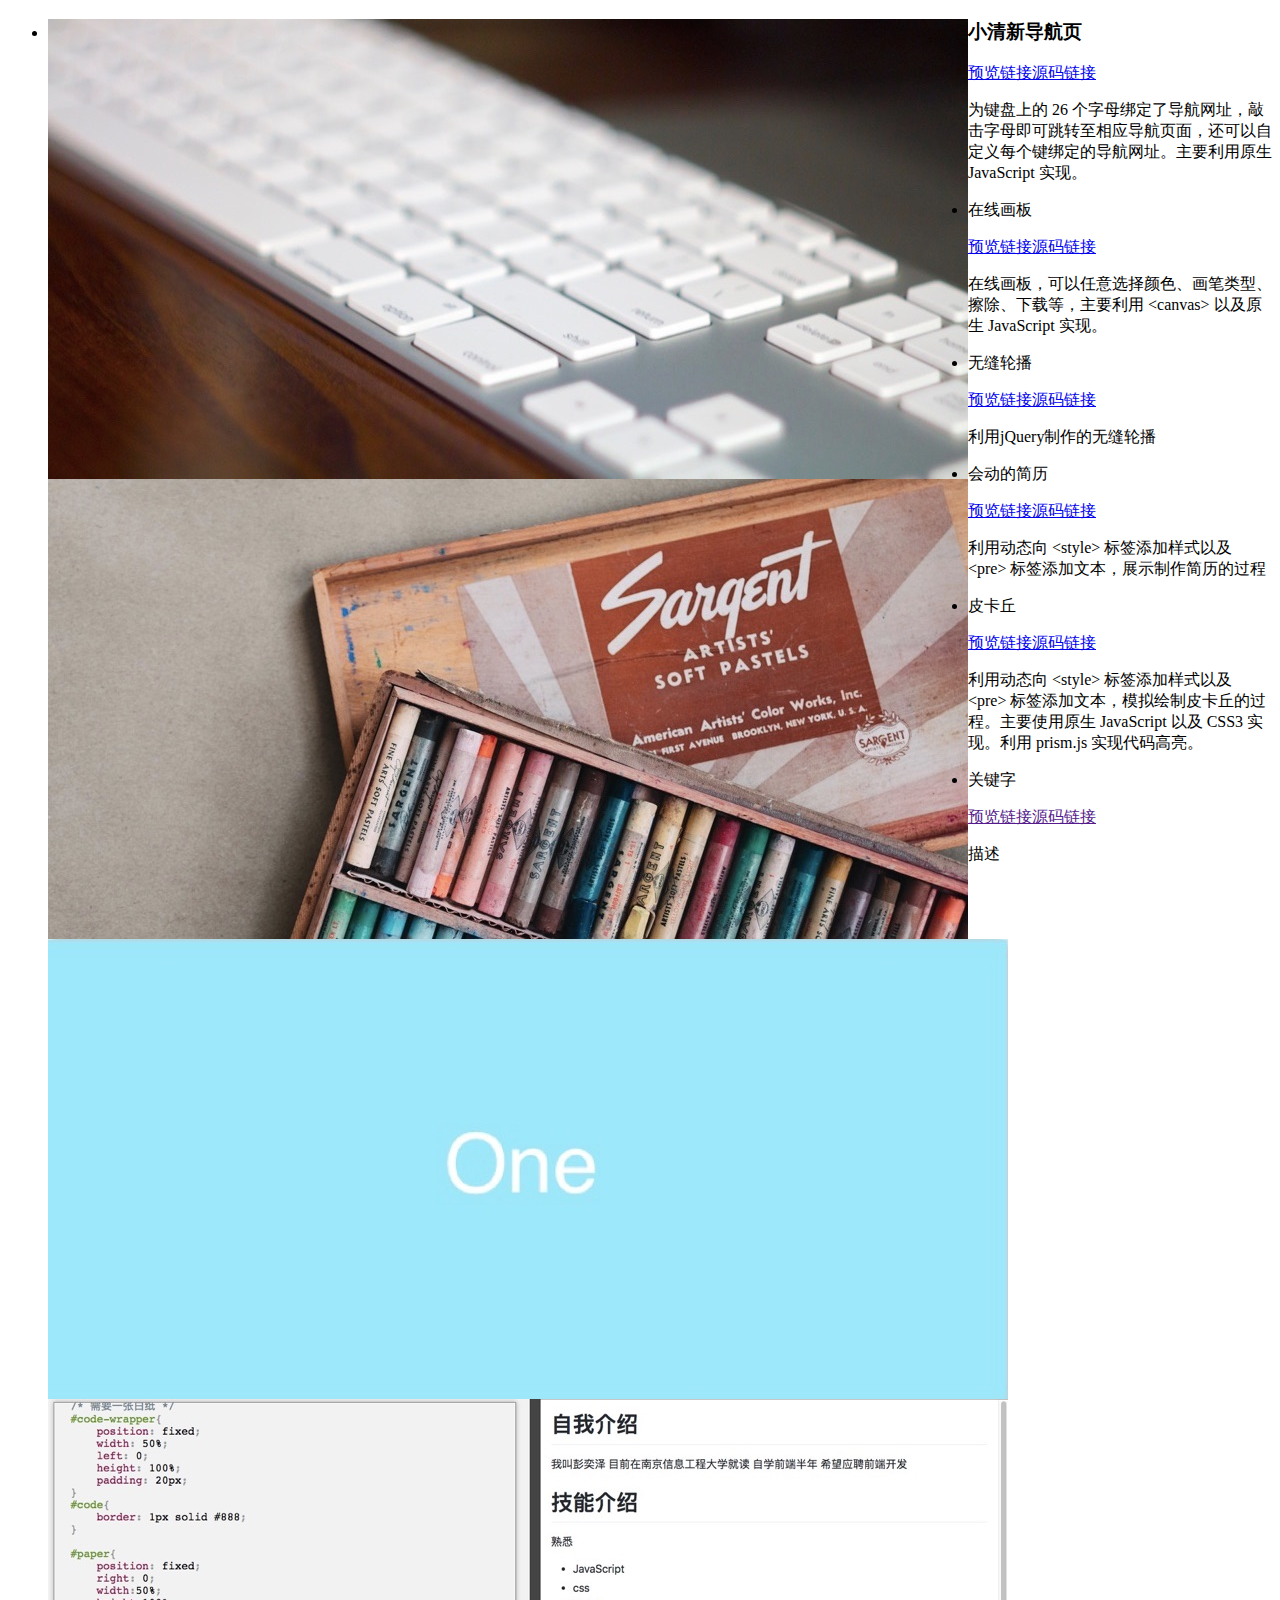
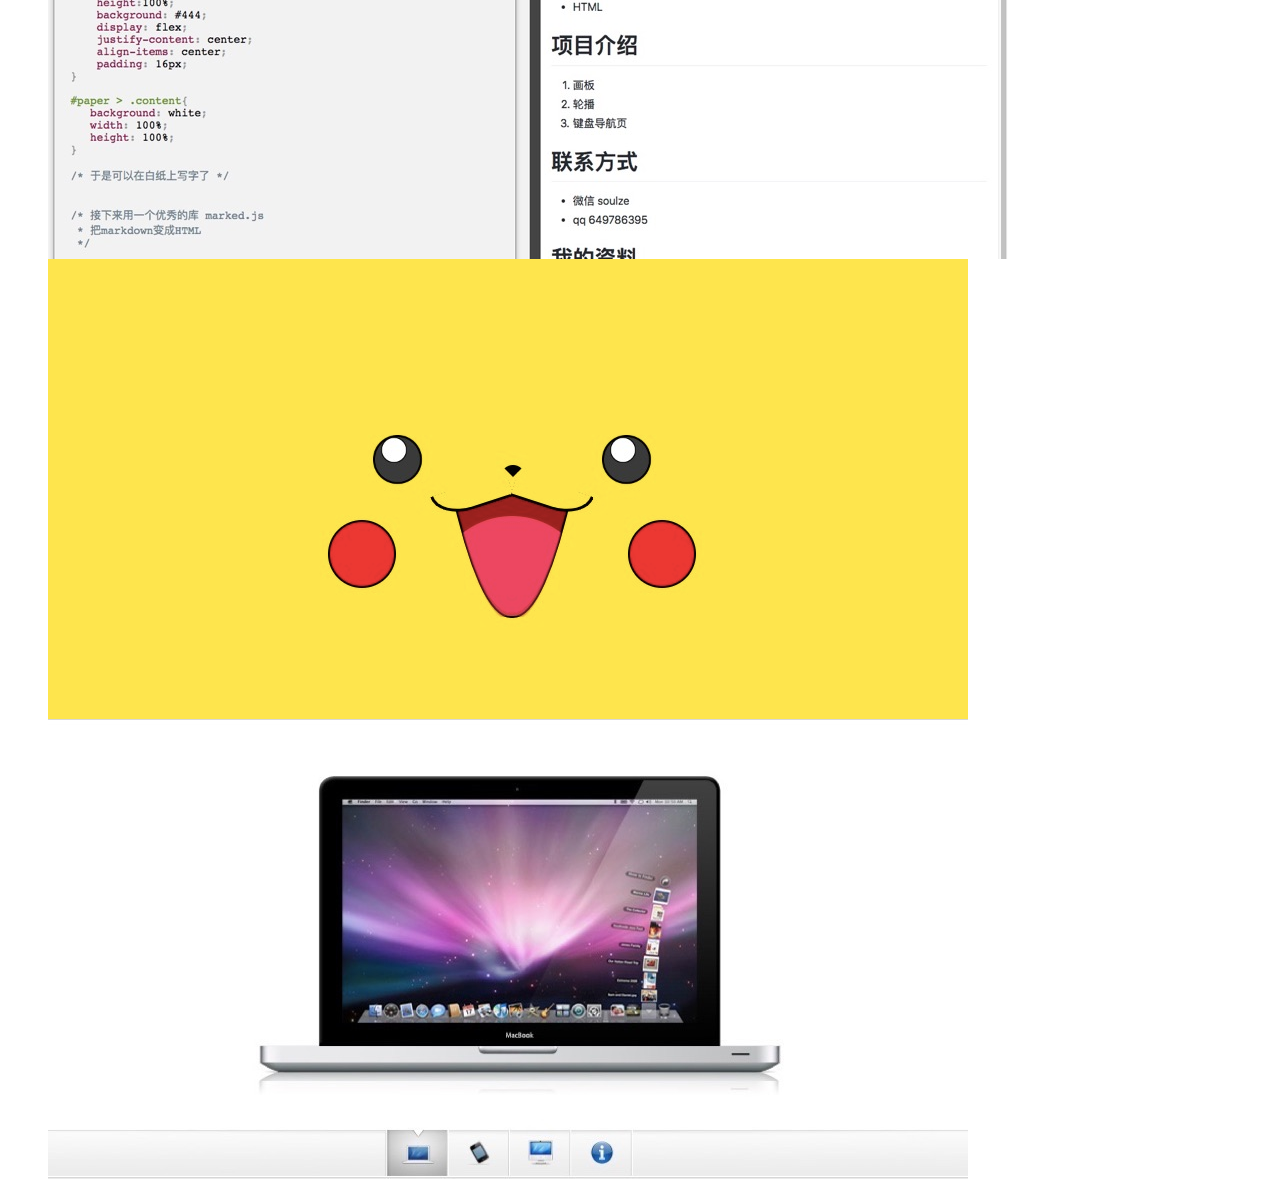
==== test.html @ 9c8a5423 "justify:center" ====
<!DOCTYPE html>
<html lang="en">
<head>
    <meta charset="UTF-8">
    <title>Test</title>
    <link rel="stylesheet" href="test.css">
</head>
<body>
<ul>
    <li>
        <a target="_blank" href="https://pengyize.github.io/homework/nav/"><img src="img/nav-page2.jpg" alt="图片"></a>
        <h3>小清新导航页</h3>
        <div><a target="_blank" href="https://pengyize.github.io/homework/nav/">预览链接</a><a target="_blank" href="https://github.com/Pengyize/homework/tree/master/nav">源码链接</a></div>
        <p>为键盘上的 26 个字母绑定了导航网址，敲击字母即可跳转至相应导航页面，还可以自定义每个键绑定的导航网址。主要利用原生 JavaScript 实现。</p>
    </li>
    <li>
        <a target="_blank" href="https://pengyize.github.io/canvas-/"><img src="img/canvas-page2.jpg" alt="图片"></a>
        <p>在线画板</p>
        <div><a target="_blank" href="https://pengyize.github.io/canvas-/">预览链接</a><a target="_blank" href="https://github.com/Pengyize/canvas-">源码链接</a></div>
        <p>在线画板，可以任意选择颜色、画笔类型、擦除、下载等，主要利用 &ltcanvas&gt 以及原生 JavaScript 实现。</p>
    </li>
    <li>
        <a target="_blank" href="https://pengyize.github.io/homework/playSlide"><img src="img/playSlide.jpg" alt="图片"></a>
        <p>无缝轮播</p>
        <div><a target="_blank" href="https://pengyize.github.io/homework/playSlide">预览链接</a><a target="_blank" href="https://github.com/Pengyize/homework/tree/master/playSlide">源码链接</a></div>
        <p>利用jQuery制作的无缝轮播</p>
    </li>
    <li>
        <a target="_blank" href="https://pengyize.github.io/homework/animation-resume/"><img src="img/resume.jpg" alt="图片"></a>
        <p>会动的简历</p>
        <div><a target="_blank" href="https://pengyize.github.io/homework/animation-resume/">预览链接</a><a target="_blank" href="https://github.com/Pengyize/homework/tree/master/animation-resume">源码链接</a></div>
        <p>利用动态向 &ltstyle&gt 标签添加样式以及 &ltpre&gt 标签添加文本，展示制作简历的过程</p>
    </li>
    <li>
        <a target="_blank" href="https://pengyize.github.io/Pikachu/"><img src="img/pikachu.png" alt="图片"></a>
        <p>皮卡丘</p>
        <div><a target="_blank" href="https://pengyize.github.io/Pikachu/">预览链接</a><a target="_blank" href="https://github.com/Pengyize/Pikachu">源码链接</a></div>
        <p>利用动态向 &ltstyle&gt 标签添加样式以及 &ltpre&gt 标签添加文本，模拟绘制皮卡丘的过程。主要使用原生 JavaScript 以及 CSS3 实现。利用 prism.js 实现代码高亮。</p>
    </li>
    <li>
        <img src="img/playslide-page.jpg" alt="图片">
        <p>关键字</p>
        <div><a target="_blank"  href="">预览链接</a><a target="_blank" href="">源码链接</a></div>
        <p>描述</p>
    </li>
</ul>
</body>
</html>
---- test.css ----
img{
    float: left;
}
.works > ol{
    display: flex;
    flex-wrap: wrap;
}
.works > ol > li{
    box-sizing: border-box;
    width: 50%;
    padding: 20px;
}
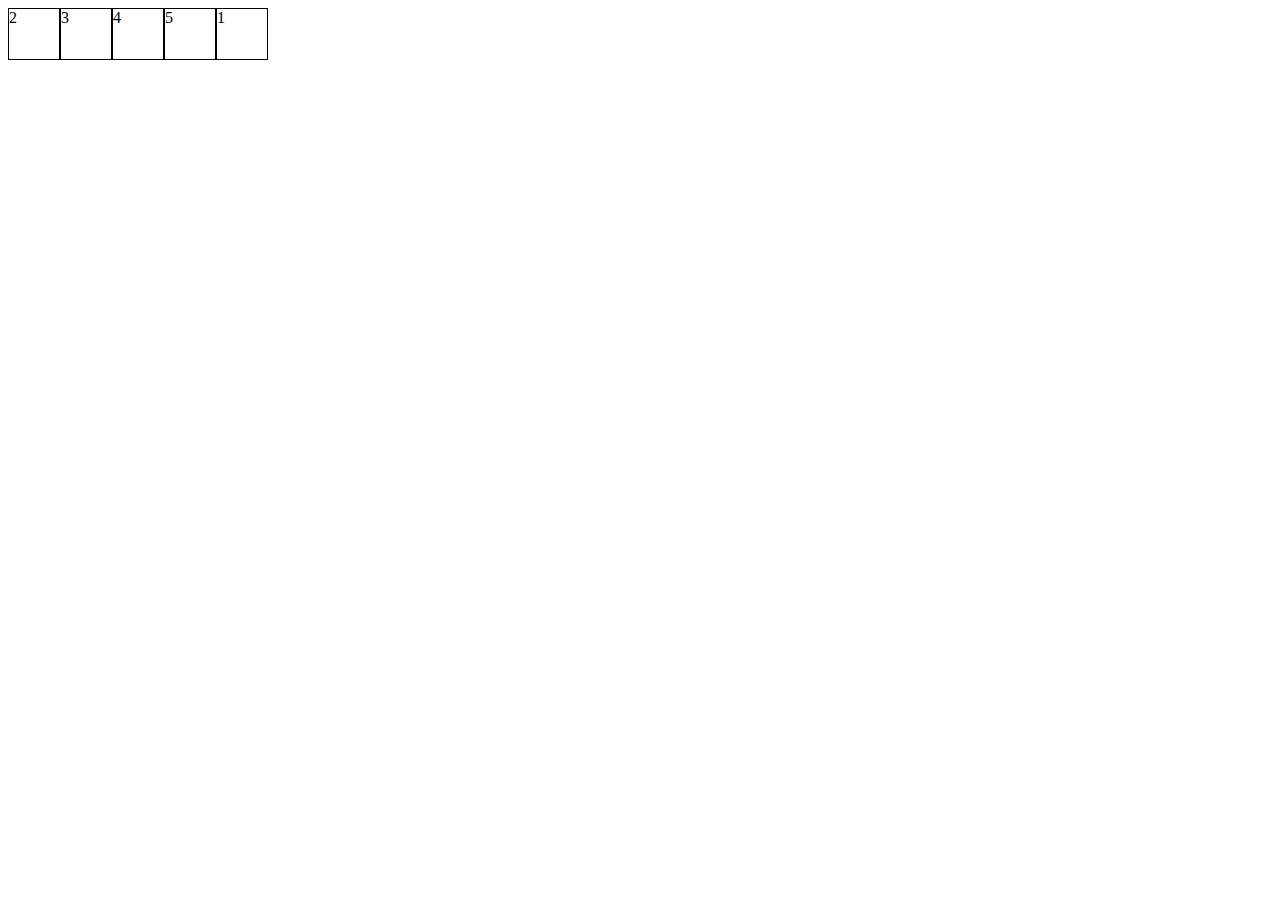
==== commit eed81872: "代码优化" ====
--- a/test.html
+++ b/test.html
@@ -2,47 +2,18 @@
 <html lang="en">
 <head>
     <meta charset="UTF-8">
-    <title>Test</title>
+    <title>测试</title>
     <link rel="stylesheet" href="test.css">
 </head>
 <body>
-<ul>
-    <li>
-        <a target="_blank" href="https://pengyize.github.io/homework/nav/"><img src="img/nav-page2.jpg" alt="图片"></a>
-        <h3>小清新导航页</h3>
-        <div><a target="_blank" href="https://pengyize.github.io/homework/nav/">预览链接</a><a target="_blank" href="https://github.com/Pengyize/homework/tree/master/nav">源码链接</a></div>
-        <p>为键盘上的 26 个字母绑定了导航网址，敲击字母即可跳转至相应导航页面，还可以自定义每个键绑定的导航网址。主要利用原生 JavaScript 实现。</p>
-    </li>
-    <li>
-        <a target="_blank" href="https://pengyize.github.io/canvas-/"><img src="img/canvas-page2.jpg" alt="图片"></a>
-        <p>在线画板</p>
-        <div><a target="_blank" href="https://pengyize.github.io/canvas-/">预览链接</a><a target="_blank" href="https://github.com/Pengyize/canvas-">源码链接</a></div>
-        <p>在线画板，可以任意选择颜色、画笔类型、擦除、下载等，主要利用 &ltcanvas&gt 以及原生 JavaScript 实现。</p>
-    </li>
-    <li>
-        <a target="_blank" href="https://pengyize.github.io/homework/playSlide"><img src="img/playSlide.jpg" alt="图片"></a>
-        <p>无缝轮播</p>
-        <div><a target="_blank" href="https://pengyize.github.io/homework/playSlide">预览链接</a><a target="_blank" href="https://github.com/Pengyize/homework/tree/master/playSlide">源码链接</a></div>
-        <p>利用jQuery制作的无缝轮播</p>
-    </li>
-    <li>
-        <a target="_blank" href="https://pengyize.github.io/homework/animation-resume/"><img src="img/resume.jpg" alt="图片"></a>
-        <p>会动的简历</p>
-        <div><a target="_blank" href="https://pengyize.github.io/homework/animation-resume/">预览链接</a><a target="_blank" href="https://github.com/Pengyize/homework/tree/master/animation-resume">源码链接</a></div>
-        <p>利用动态向 &ltstyle&gt 标签添加样式以及 &ltpre&gt 标签添加文本，展示制作简历的过程</p>
-    </li>
-    <li>
-        <a target="_blank" href="https://pengyize.github.io/Pikachu/"><img src="img/pikachu.png" alt="图片"></a>
-        <p>皮卡丘</p>
-        <div><a target="_blank" href="https://pengyize.github.io/Pikachu/">预览链接</a><a target="_blank" href="https://github.com/Pengyize/Pikachu">源码链接</a></div>
-        <p>利用动态向 &ltstyle&gt 标签添加样式以及 &ltpre&gt 标签添加文本，模拟绘制皮卡丘的过程。主要使用原生 JavaScript 以及 CSS3 实现。利用 prism.js 实现代码高亮。</p>
-    </li>
-    <li>
-        <img src="img/playslide-page.jpg" alt="图片">
-        <p>关键字</p>
-        <div><a target="_blank"  href="">预览链接</a><a target="_blank" href="">源码链接</a></div>
-        <p>描述</p>
-    </li>
-</ul>
+<div class="test">
+    <div class="red">1</div>
+    <div class="blue">2</div>    <div class="green">3</div>
+
+
+    <div class="black">4</div>
+    <div class="yellow">5</div>
+
+</div>
 </body>
 </html>--- a/test.css
+++ b/test.css
@@ -1,12 +1,32 @@
-img{
-    float: left;
+.red{
+    width: 50px;
+    border: 1px solid black;
+    height: 50px;
+    order: 1;
 }
-.works > ol{
+
+.blue{
+    border: 1px solid black;
+    width: 50px;
+    height: 50px;
+}
+
+.green{
+    border: 1px solid black;
+    width: 50px;
+    height: 50px;
+}
+.black{
+    border: 1px solid black;
+    width: 50px;
+    height: 50px;
+}
+.yellow{
+    border: 1px solid black;
+    width: 50px;
+    height: 50px;
+}
+
+.test{
     display: flex;
-    flex-wrap: wrap;
 }
-.works > ol > li{
-    box-sizing: border-box;
-    width: 50%;
-    padding: 20px;
-}